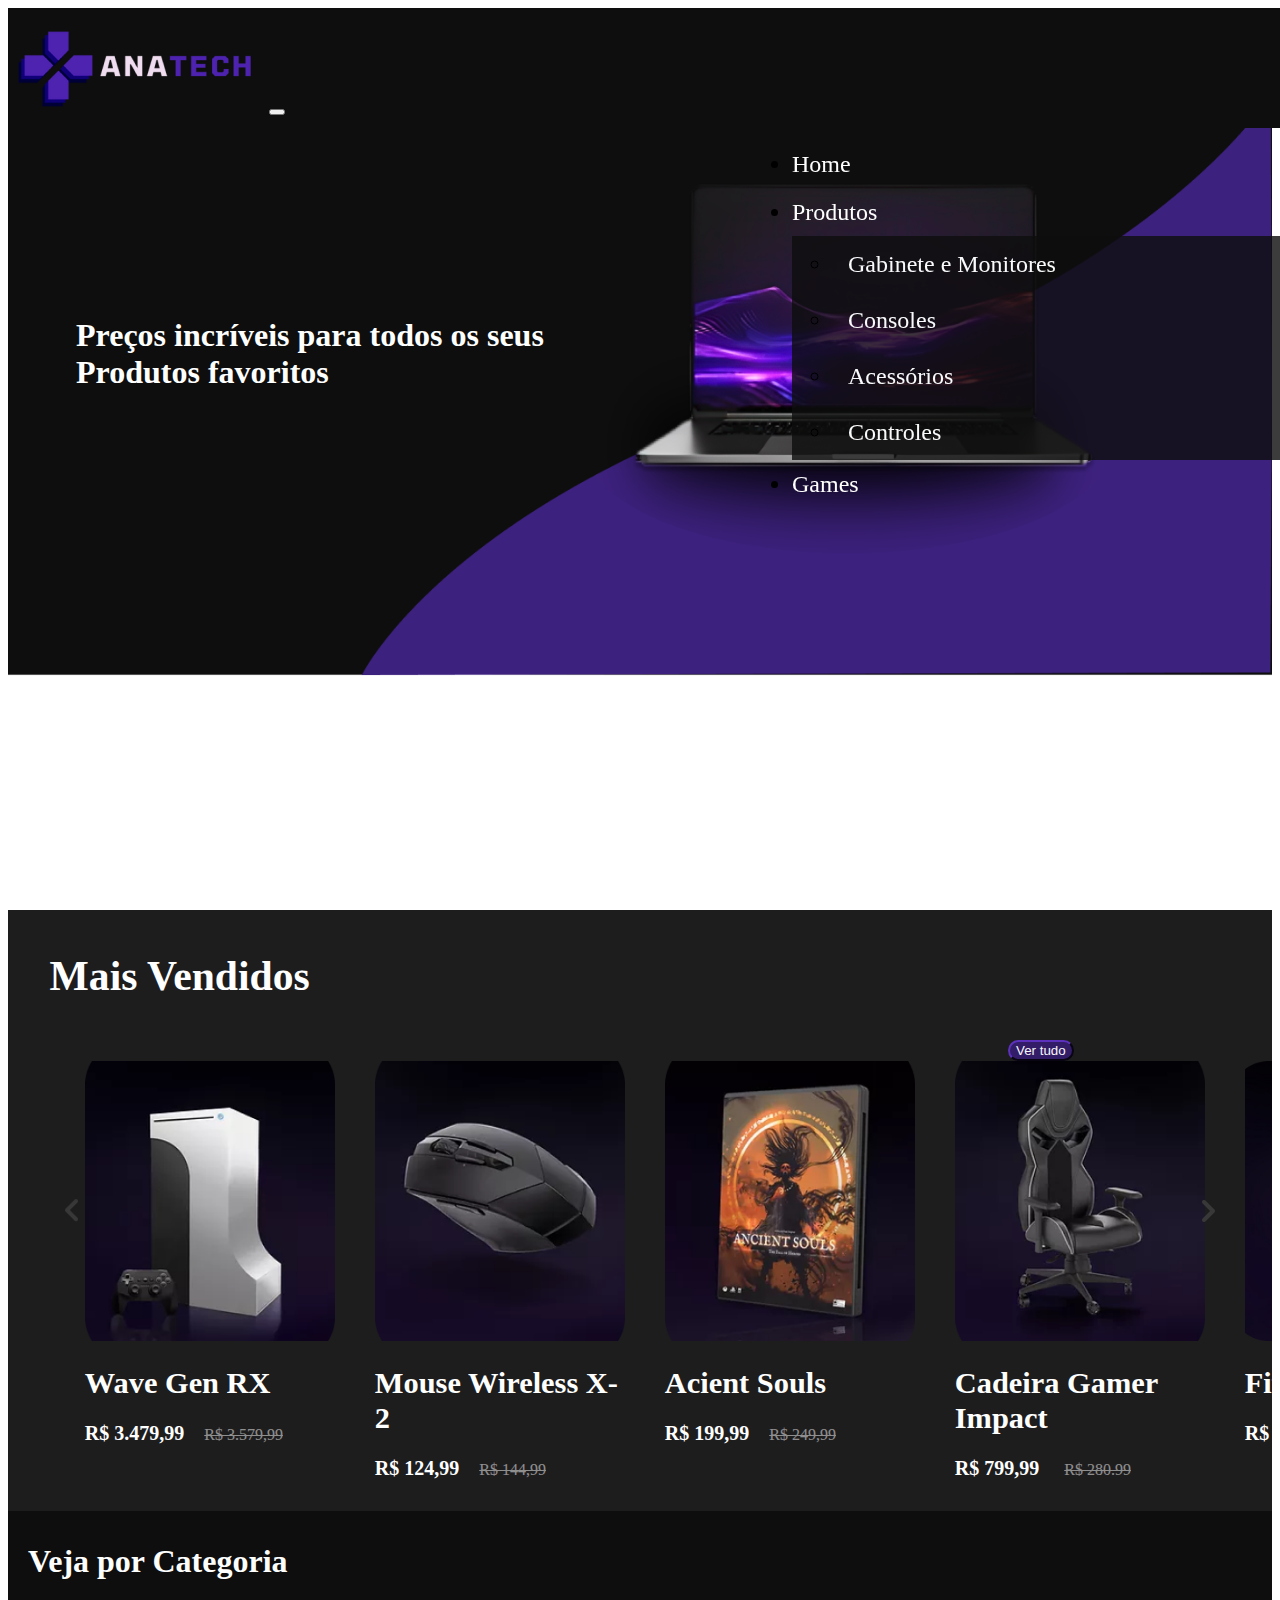
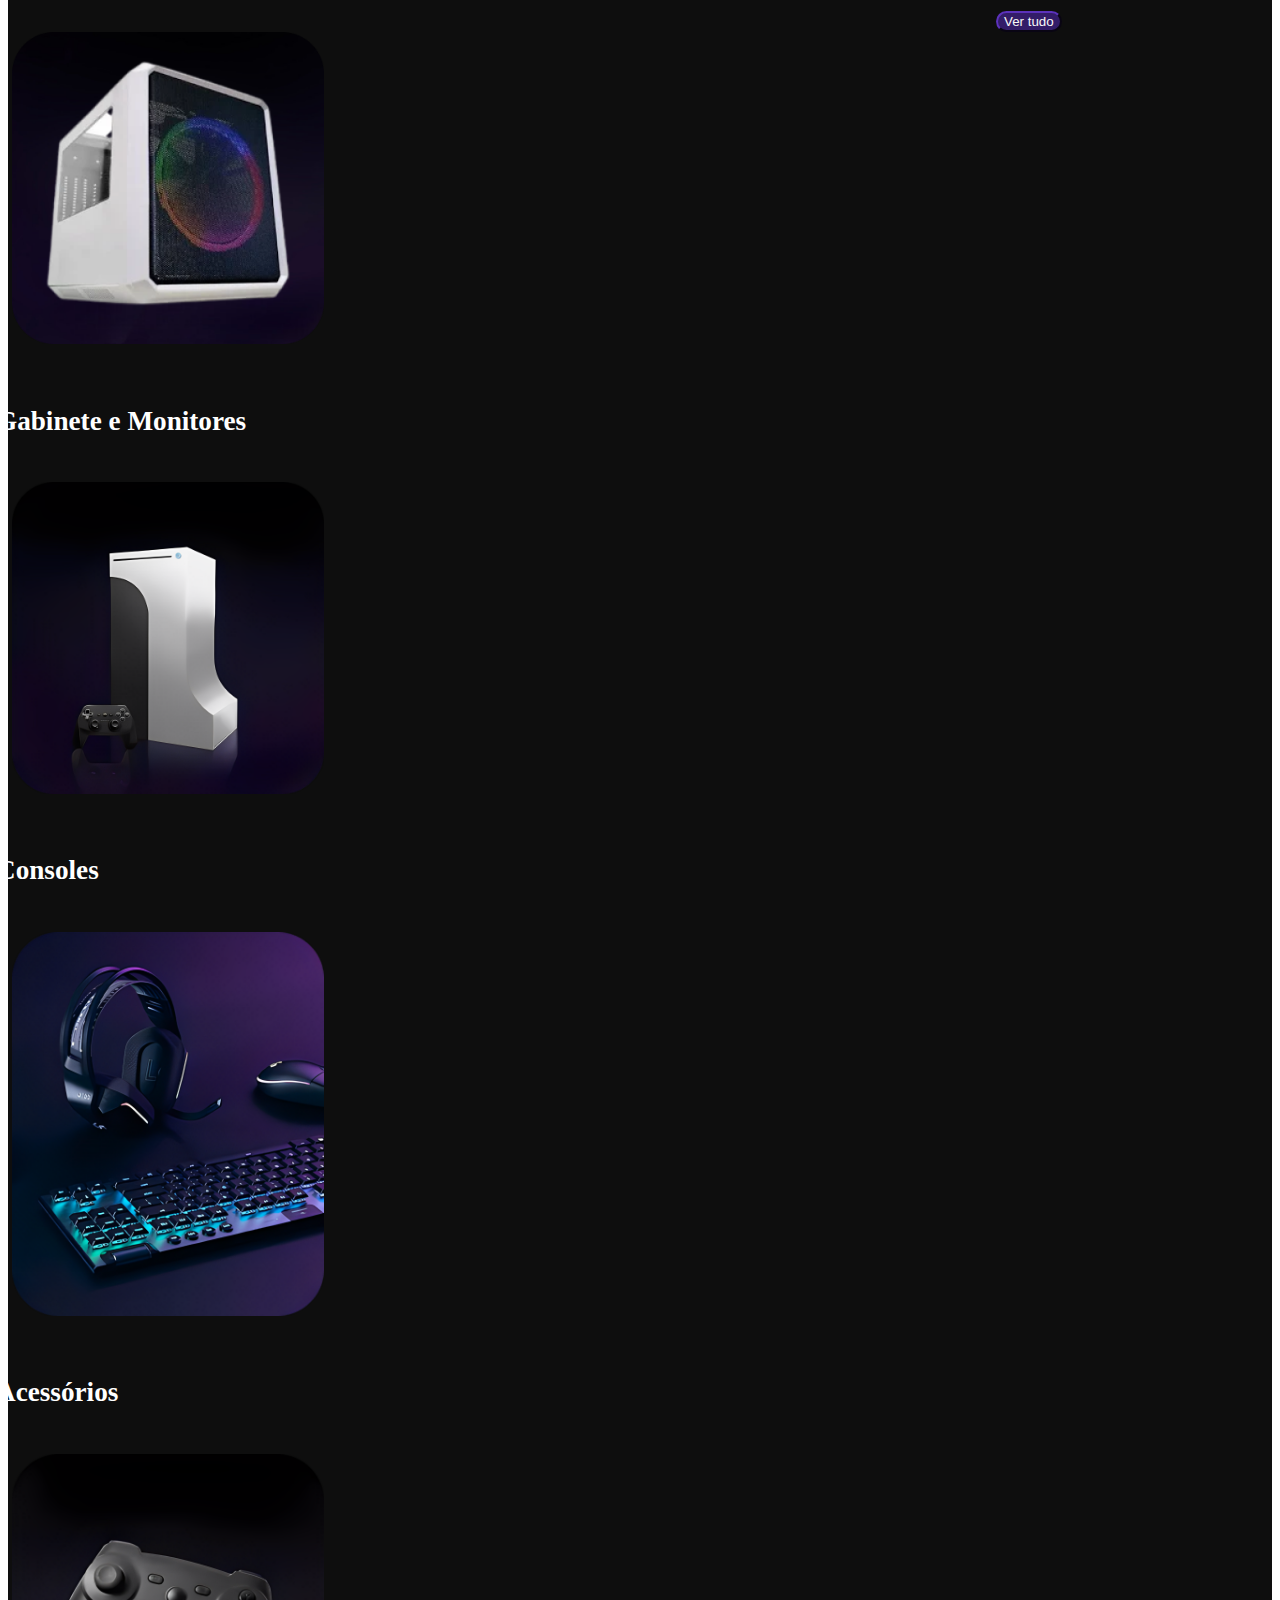
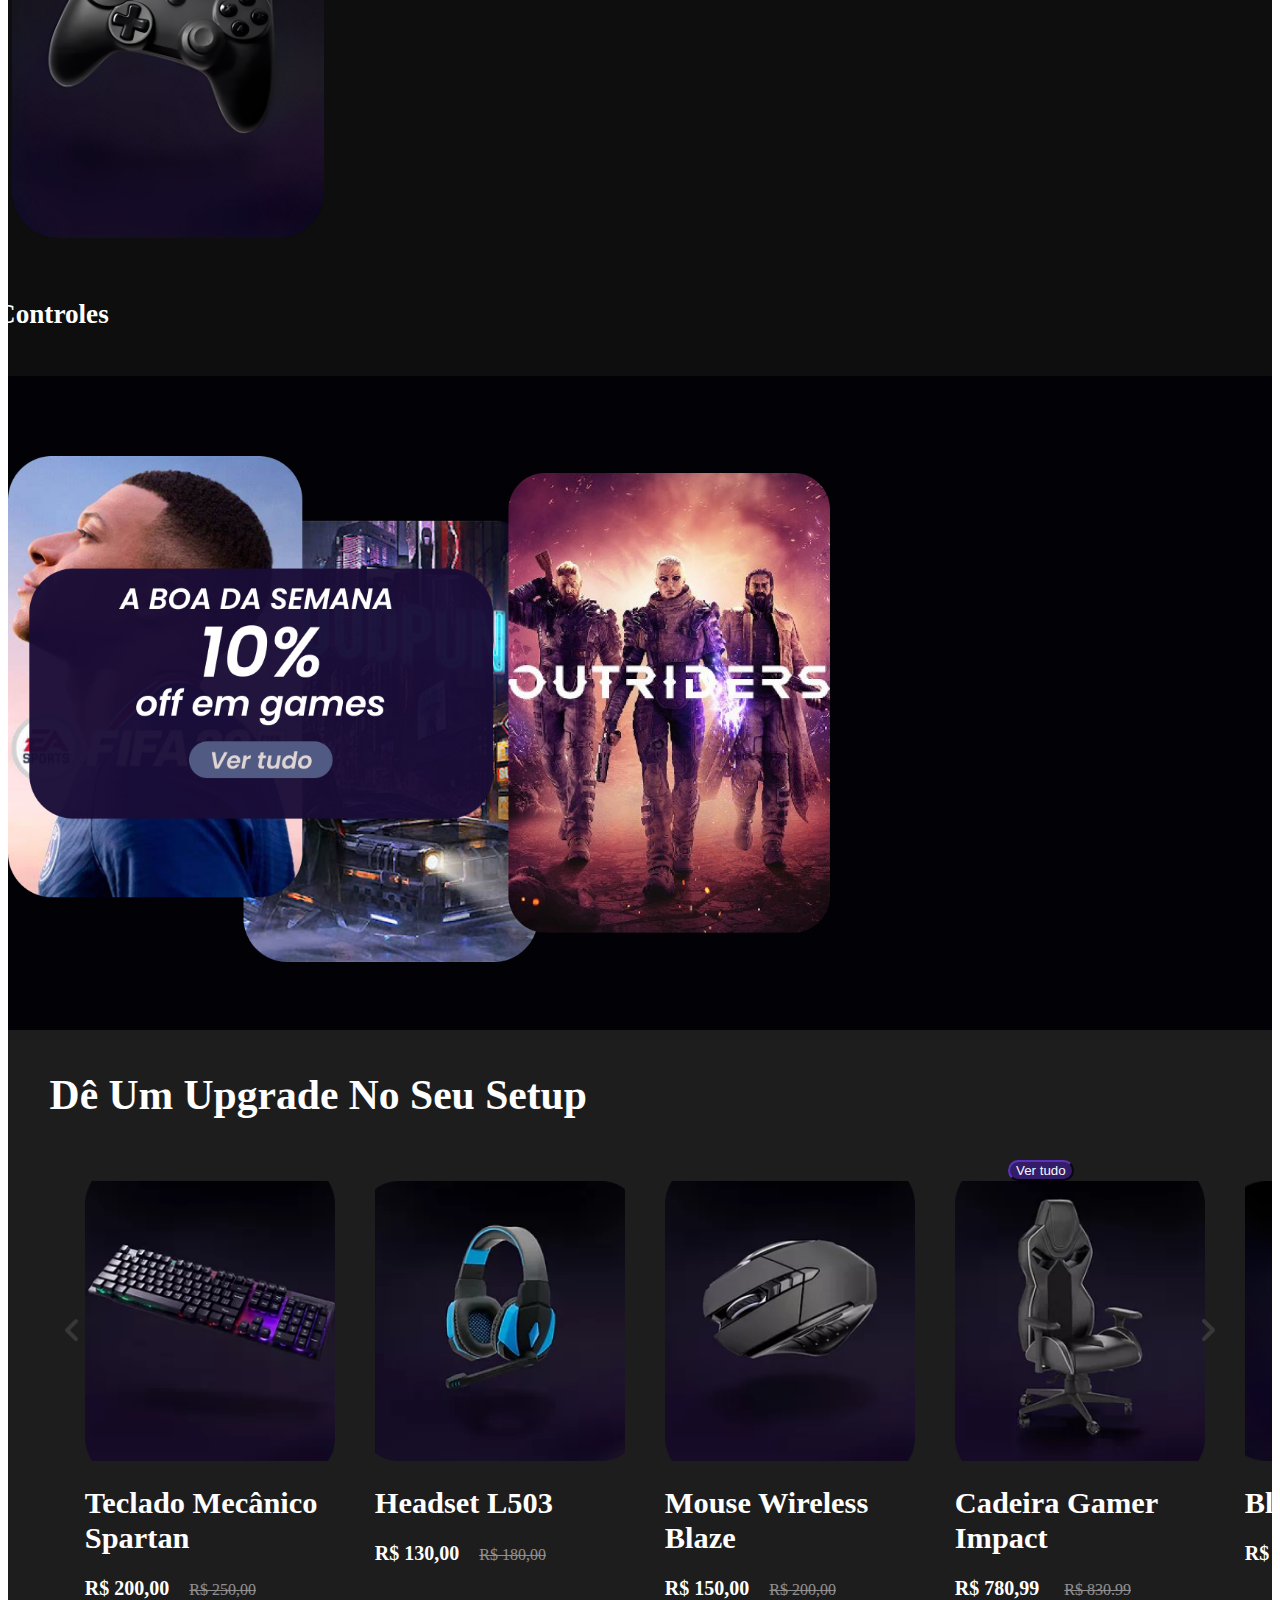
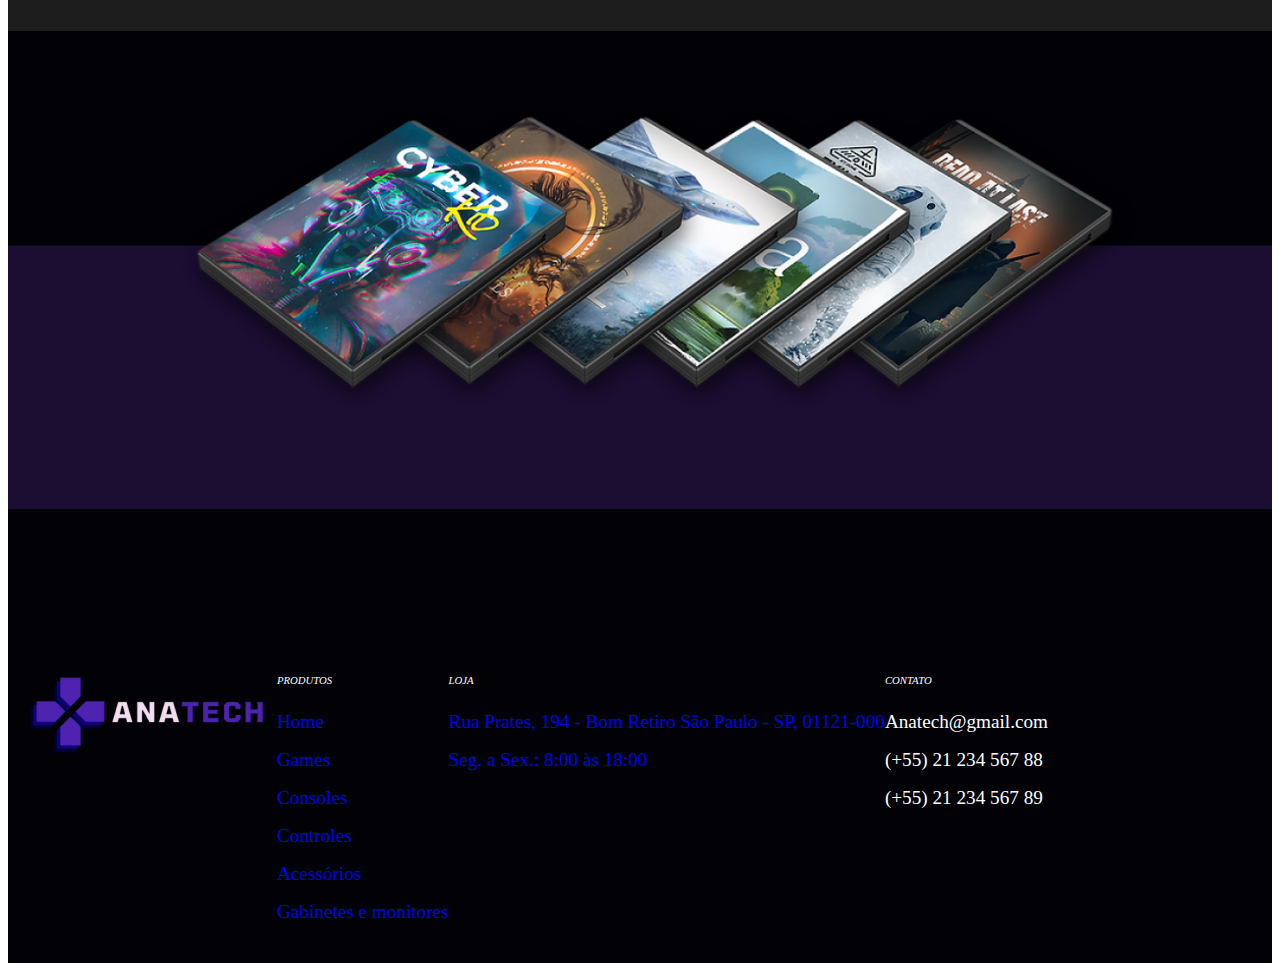
==== equipamentos/index.html @ 33ca0dea "..." ====
<!doctype html>
<html lang="pt-br">
  <head>
        <!-- Required meta tags -->
    <meta charset="utf-8">
    <meta name="viewport" content="width=device-width, initial-scale=1">

    <!-- Bootstrap CSS -->
    <link href="https://cdn.jsdelivr.net/npm/bootstrap@5.0.2/dist/css/bootstrap.min.css" rel="stylesheet" integrity="sha384-EVSTQN3/azprG1Anm3QDgpJLIm9Nao0Yz1ztcQTwFspd3yD65VohhpuuCOmLASjC" crossorigin="anonymous">
    <link rel="stylesheet" href="css/style.css">

    <title>ANATECH</title>
  </head>
   <body>
        <!-- NAVBAR -->
        
        <section id="homee">
            <nav class="navbar navbar-expand-lg  ">
                <div class="container-fluid">
                    <a class="navbar-brand" href="#" id="logo"><img src="img/logo.png" alt=""></a> <!--LOGO-->
                    <button class="navbar-toggler" type="button" data-bs-toggle="collapse" data-bs-target="#navbarScroll" aria-controls="navbarScroll" aria-expanded="false" aria-label="Toggle navigation">
                        <span class="navbar-toggler-icon"></span>
                    </button>
                    <div class="collapse navbar-collapse" id="navbarScroll">
                        <ul class="navbar-nav me-auto my-2 my-lg-0 navbar-nav-scroll" style="--bs-scroll-height: 100px;">
                            <li class="nav-item  ">
                            <a class="nav-link active" aria-current="page" href="index.html">Home</a>
                            </li>
                            <li class="nav-item dropdown">
                                <a class="nav-link dropdown-toggle active" href="#" id="navbarScrollingDropdown" role="button" data-bs-toggle="dropdown" aria-expanded="false">
                                Produtos
                                </a>
                                <ul class="dropdown-menu active" aria-labelledby="navbarScrollingDropdown">
                                <li><a class="dropdown-item" href="gabinemonitores.htm">Gabinete e Monitores</a></li>
                                
                                <li><a class="dropdown-item" href="console.html">Consoles</a></li>
                                <li><a class="dropdown-item" href="#">Acessórios</a></li>
                                <li><a class="dropdown-item" href="controle.html">Controles</a></li>
                                </ul>
                            </li>
                            <li class="nav-item">
                                <a class="nav-link active" href="games.html">Games</a>
                            </li>
                           
                        </ul>
                        
                    </div>
                </div>
            </nav>
            
            <section class="homee">
              <div class="row align-items-start">
                <div class="col-md-6 "><h1>
                Preços incríveis para todos os seus Produtos favoritos</h1></div>
              </div>
           </section>
        </section>

        <!-- Mais vendidos -->
  
        <section class="product"> 
          <h2 class="product-category text-start">Mais vendidos</h2>
          <button type="button" class=" text-center btn btn-light ">Ver tudo</button>
          <button class="pre-btn"><img src="img/arrow.png" alt=""></button>
          <button class="nxt-btn"><img src="img/arrow.png" alt=""></button>
          <div class="product-container">
              <div class="product-card">
                  <div class="product-image">
                      <img src="img/1.png" class="product-thumb" alt="">
                  </div>
                  <div class="product-info">
                    <h1 class="product-brand">Wave Gen RX</h1>
                    <span class="price1">R$ 3.479,99</span><span class="actual-price1">R$ 3.579,99</span>
                </div>
              </div>
              <div class="product-card">
                  <div class="product-image">
                      <img src="img/2.png" class="product-thumb" alt="Consoles">
                  </div>
                  <div class="product-info">
                      <h1 class="product-brand">Mouse Wireless X-2</h1>
                      <span class="price1">R$ 124,99</span><span class="actual-price1">R$ 144,99</span>
                  </div>
              </div>
              <div class="product-card">
                  <div class="product-image">
                      <img src="img/3.png" class="product-thumb" alt="">
                  </div>
                  <div class="product-info">
                      <h1 class="product-brand">Acient Souls</h1>
                      <span class="price1">R$ 199,99</span><span class="actual-price1">R$ 249,99</span>
                  </div>
              </div>
              <div class="product-card">
                  <div class="product-image">
                      <img src="img/4.png" class="product-thumb" alt="">
                  </div>
                  <div class="product-info">
                      <h1 class="product-brand">Cadeira Gamer Impact</h1>
                      <span class="price1">R$ 799,99 </span><span class="actual-price1">R$ 280.99</span>
                  </div>
              </div>
              <div class="product-card">
                  <div class="product-image">
                      <img src="img/5.png" class="product-thumb" alt="">
                  </div>
                  <div class="product-info">
                      <h1 class="product-brand">Fifa 2022</h1>
                      <span class="price1">R$ 99,90</span><span class="actual-price1">R$ 149,99</span>
                  </div>
              </div>
              
              <div class="product-card">
                <div class="product-image">
                    <img src="img/gab1.png" class="product-thumb" alt="">
                </div>
                <div class="product-info">
                    <h1 class="product-brand">Playstation 4 - Ps4 </h1>
                    <span class="price1">R$ 2.340,00</span><span class="actual-price1">R$ 2.440</span>
                </div>
            </div>

            <div class="product-card">
              <div class="product-image">
                  <img src="img/7.png" class="product-thumb" alt="">
              </div>
              <div class="product-info">
                  <h1 class="product-brand">Teclado Mecânico CO-21</h1>
                  <span class="price1">R$ 280,00</span><span class="actual-price1">R$ 330,00</span>
              </div>
          </div>
              
          </div>
      </section>
      
     <!--Categoria -->
       <section class="categoria">
            <div class="row">
                <div class="col-md-12 col-sm-12 text-center">
                   <h1 class="text-start tit">Veja por Categoria</h1>
                   <button type="button" class=" text-center btn btn-light " >Ver tudo</button>
                </div>

                <div class="card-group">
                    <div class="card col-md-12 col-sm-12">
                      <img src="img/gab2.png" class="card-img-top" alt="...">
                      <div class="card-body">
                        <h5 class="card-title  text-center">Gabinete e Monitores</h5>
                      </div>
                    </div>
                    <div class="card col-md-12 col-sm-12">
                      <img src="img/cons4.png" class="card-img-top" alt="...">
                      <div class="card-body">
                        <h5 class="card-title  text-center ">Consoles</h5>
                      </div>
                    </div>
                    <div class="card col-md-12 col-sm-12">
                      <img src="img/acess1.png" class="card-img-top" alt="...">
                      <div class="card-body">
                        <h5 class="card-title  text-center">Acessórios</h5>
                      </div>
                    </div>
                    <div class="card col-md-12 col-sm-12">
                        <img src="img/conso1.png" class="card-img-top" alt="...">
                        <div class="card-body">
                          <h5 class="card-title text-center">Controles</h5>
                        </div>
                      </div>
                </div>

            </div>
        </section>

        <!-- Semana game -->
        <section class="semana-jogos">
            <div class="text-center">
                <img src="img/jogos.png" class="img-fluid text-center" alt="...">
            </div>
        </section>

        <!-- Upgrade -->
        <section class="product"> 
            <h2 class="product-category text-start">Dê Um Upgrade No Seu Setup</h2>
            <button type="button" class=" text-center btn btn-light ">Ver tudo</button>
            <button class="pre-btn"><img src="img/arrow.png" alt=""></button>
            <button class="nxt-btn"><img src="img/arrow.png" alt=""></button>
            <div class="product-container">
                <div class="product-card">
                    <div class="product-image">
                        <img src="img/tecla1.png" class="product-thumb" alt="">
                    </div>
                    <div class="product-info">
                      <h1 class="product-brand">Teclado Mecânico Spartan</h1>
                      <span class="price1">R$ 200,00</span><span class="actual-price1">R$ 250,00</span>
                  </div>
                </div>
                <div class="product-card">
                    <div class="product-image">
                        <img src="img/fone1.png" class="product-thumb" alt="Consoles">
                    </div>
                    <div class="product-info">
                        <h1 class="product-brand">Headset L503</h1>
                        <span class="price1">R$ 130,00</span><span class="actual-price1">R$ 180,00</span>
                    </div>
                </div>
                <div class="product-card">
                    <div class="product-image">
                        <img src="img/mouse1.png" class="product-thumb" alt="">
                    </div>
                    <div class="product-info">
                        <h1 class="product-brand">Mouse Wireless Blaze</h1>
                        <span class="price1">R$ 150,00</span><span class="actual-price1">R$ 200,00</span>
                    </div>
                </div>
                <div class="product-card">
                    <div class="product-image">
                        <img src="img/cade1.png" class="product-thumb" alt="">
                    </div>
                    <div class="product-info">
                        <h1 class="product-brand">Cadeira Gamer Impact</h1>
                        <span class="price1">R$ 780,99 </span><span class="actual-price1">R$ 830.99</span>
                    </div>
                </div>
            
                <div class="product-card">
                  <div class="product-image">
                      <img src="img/gab1.png" class="product-thumb" alt="">
                  </div>
                  <div class="product-info">
                      <h1 class="product-brand">Bluecase BG-033</h1>
                      <span class="price1">R$ 3.340,00</span><span class="actual-price1">R$ 3.390</span>
                  </div>
              </div>
  
              <div class="product-card">
                <div class="product-image">
                    <img src="img/caixa2.png" class="product-thumb" alt="">
                </div>
                <div class="product-info">
                    <h1 class="product-brand"> Soundbar Adamantiun</h1>
                    <span class="price1">R$ 191,24</span><span class="actual-price1">R$ 241,24</span>
                </div>
            </div>
                
            </div>
        </section>

        <section class="gam">
            <div class="text-center">
                <img src="img/gam.png" class="img-fluid-gam text-center" alt="...">
            </div>
        </section>

        <!-- FOOTER -->
       
     <footer class="text-center text-lg-start bg-light text-muted">
        <section class="d-flex justify-content-center justify-content-lg-between footer1 border-bottom">
            <div class="container text-center text-md-start mt-5">
             
                <div class="row mt-3">
                  <div class="col-md-3 col-lg-4 col-xl-3 mx-auto mb-4">
                     <h6 class="text-uppercase fw-bold mb-4">
                        <img src="img/logo.png" alt="" srcset="">
                        </h6>
                  </div>
                    <div class="col-md-2 col-lg-2 col-xl-2 mx-auto mb-4">
                        <!-- Links -->
                        <h6 class="text-uppercase fw-bold mb-4"> Produtos</h6>
                        <p><a href="index.html" class="text-reset">Home</a></p>
                        <p><a href="games.html" class="text-reset">Games</a></p>
                        <p><a href="console.html" class="text-reset">Consoles</a></p>
                        <p><a href="controle.html" class="text-reset">Controles</a></p>
                        <p><a href="acessorios.html" class="text-reset">Acessórios</a></p>
                        <p><a href="gabinemonitores.htm" class="text-reset">Gabinetes e monitores</a></p>
                    </div>
                
                    <div class="col-md-3 col-lg-2 col-xl-2 mx-auto mb-4">
                        <!-- Links -->
                        <h6 class="text-uppercase fw-bold mb-4">Loja</h6>
                        <p><a href="#!" class="text-reset">Rua Prates, 194 - Bom Retiro São Paulo - SP, 01121-000</a></p>
                        <p> <a href="#!" class="text-reset">Seg. a Sex.: 8:00 às 18:00</a></p>
                    </div>
                    
                    <div class="col-md-4 col-lg-3 col-xl-3 mx-auto mb-md-0 mb-4">
                        <!-- Links -->
                        <h6 class="text-uppercase fw-bold mb-4">Contato</h6>
                        <p><i class="fas fa-home me-3"></i>Anatech@gmail.com</p>
                        <p><i class="fas fa-phone me-3"></i> (+55) 21 234 567 88</p>
                        <p><i class="fas fa-print me-3"></i> (+55) 21 234 567 89</p>
                    </div>
                </div>
            </div>
        </section>
      </footer>
 
      
        <!-- Optional JavaScript; choose one of the two! -->
        <script src="script.js"></script>
        <!-- Option 1: Bootstrap Bundle with Popper -->
        <script src="https://cdn.jsdelivr.net/npm/bootstrap@5.0.2/dist/js/bootstrap.bundle.min.js" integrity="sha384-MrcW6ZMFYlzcLA8Nl+NtUVF0sA7MsXsP1UyJoMp4YLEuNSfAP+JcXn/tWtIaxVXM" crossorigin="anonymous"></script>
   </body>
</html>
---- equipamentos/css/style.css ----
/* NAVBAR*/
.navbar {
  position: fixed;
  width: 100%;
  padding: 20px 0;
  z-index: 999;
  transition: all 0.3s ease;
  height: 6em;
}
.navbar-expand-lg .navbar-collapse{
  margin-left: 29em;
  padding-left: 2em;
  font-family: Inika;
  font-style: normal;
  font-size: 1.5em;
  line-height: 2em;
 
}
.navbar-light .navbar-nav .nav-link.active{
  margin-left: 0.9em;
  color: rgb(255, 255, 255);

}
.navbar-expand-lg .navbar-nav .dropdown-menu {
  background-color: #0e0e0ece;
}
.dropdown-item {
  display: block;
  width: 100%;
  padding: 0.25rem 1rem;
  clear: both;
  font-weight: 400;
  color: #f9fafb;
  text-align: inherit; 
  text-decoration: none; 
  white-space: nowrap;
  background-color: transparent;
  border: 0;
}

/* HOME*/
#homee{/* imagem de fundo*/
  background-image: url('../img/Fundo2.png');
  background-size: cover;
  background-repeat: no-repeat;
  height: 102VH;
}
.col-md-6{/* Titulo do home*/
  color: rgb(255, 255, 255);
  font-family: 'inika';
  left: 8em;
  margin-top: 13em;
  padding:5em;
  width:35em ;

}
.align-items-start {/* Foi oq resolveu o problema da rolagem em baixo*/
 align-items: flex-start!important;
  margin-right: 9em;
}

/* mais vendidos */
.product {
  position: relative;
  overflow: hidden;
  background: #1E1D1E;
  margin-top: -1em;

}
.btn-light {
  color: #f7f7f7;
  background-color: #331C68;
  border-color: #331C68;
  border-radius:2em;
  margin-left: 75em;
  margin-top: -9em;
}
.product-category {
 margin-left: 3em;
  font-size: 2.6em;
  margin-bottom: 1.5em;
  text-transform: capitalize;
  font-family: 'Poppins';
  color: #FFFFFF;
  top:2em;
  
}
.product-container {
  padding: 0 6vw;
  display: flex;
  overflow-x: auto;
  scroll-behavior: smooth;
}
.product-container::-webkit-scrollbar {
  display: none;
}
.product-card {
  flex: 0 0 auto;
  width: 250px;
  height: 450px;
  margin-right: 40px;
}
.product-image {
  position: relative;
  width: 100%;
  height: 350px;
  overflow: hidden;
}
.product-thumb {
  width: 100%;
  height: 80%;
  object-fit: cover;
}
.product-brand{
  font-family:'Poppins';
  font-size: 1.9em;
  margin-top: -1.8em;
  color: #FFFFFF;
}
.product-info {
  width: 100%;
  height: 100px;
  padding-top: 10px;
}
.price1  {
  font-weight: 900;
  font-size: 20px;
  color: #FFFFFF;
}
.actual-price1 {
  margin-left: 20px;
  opacity: 0.5;
  text-decoration: line-through;
  color: #FFFFFF;
}
.pre-btn,
.nxt-btn {
  border: none;
  width: 10vw;
  height: 100%;
  position: absolute;
  top: 0;
  display: flex;
  justify-content: center;
  align-items: center;
  background: linear-gradient(90deg, rgb(14 14 14 / 0%) 0%, #0e0e0e00 100%);  cursor: pointer;
  z-index: 8;
}
.pre-btn {
  left: 0;
  transform: rotate(180deg);
}
.nxt-btn {
  right: 0;
}
.pre-btn img,
.nxt-btn img {
  opacity: 0.2;

}

/* Categoria */
.row {
  --bs-gutter-x: 1.5rem;
  --bs-gutter-y: 0;
  display: flex;
  flex-wrap: wrap;
  margin-top: calc(var(--bs-gutter-y) * -1);
  margin-right: calc(var(--bs-gutter-x) * 0.8);/* Foi oq resolveu o problema da rolagem em baixo os cards*/
  margin-left: calc(var(--bs-gutter-x) * -0.5);
}
.categoria{
  background: #0E0E0E;
  color: rgb(255, 255, 255);
}
.text-start {
  text-align: left!important;
  margin: 1em;
}
.tit{
  color: #fefefe;
  font-family: 'poppins';
  z-index: 5;
}
.card {
  position: relative;
  display: flex;
  flex-direction: column;
  min-width: 0;
  word-wrap: break-word;
  background-color: #00000000;
  background-clip: border-box;
} 
.card-img-top {
  width: 10%;
  height: 75%;
  margin-bottom: 1em;
  min-width: 19.5em;
  margin-left: 1em;
  margin-right:1em ;
  transition: transform .70s;
}

.card-title{
  font-family:'poppins';
  font-size:1.7em ;
  
}

/* Semana jogos */

.semana-jogos{
 background-color: #020206;
}
.img-fluid {
  max-width: 65%;
  height: auto;
  margin-top: 5em;
  margin-bottom: 5em;
}
.gam{
  background-color: #020206;

}

.img-fluid-gam {
  max-width: 100%;
  height: auto;
  margin-top: 5em;
  margin-bottom: 5em;

}

/* FOOTER pag home */
.footer1{
  padding: 1.5rem!important;
  background-color: #020206;
}
.text-uppercase {
  /* line-height: normal; */
  text-transform: uppercase!important;
  font-family: 'Poppins';
  font-style: italic;
  color: white;
  font-weight: 100;
}
a{
  text-decoration: none;
}
p{
  margin-top: 0;
  margin-bottom: 1rem;
  color: white;
  font-family: 'Poppins';
  font-size: 1.2em;
}


/* PAGINA GAMES */
.navbar-expand-lg{
  background-color: #0e0e0e;
  height: 5em;
}
.navbar-expand-lg .navbar-nav .nav-link {
  color:#fefefe;
}

.navbar-expand-lg .navbar-collapse .game {
  margin-left: 26em;
  padding-left: 2em;
  font-family: Inika;
  font-style: normal;
  font-size: 1.5em;
  line-height: 2em;
}

.titgames h2{
  color: rgb(255, 255, 255);
 font-style: italic;
 font-size: 2.9em;
 margin-top: 0;
 padding-left: 3em;
 padding-top: 3.3em;
 margin: 0;
}

.games{
 background-color: #181718;
 padding-bottom: 6em;
}
.product-games {
  width: 100%;
  height: 100px;
  padding-top: 10px;
}
.titulo-games{
  font-family:'Poppins';
  font-size: 1.5em;
  font-weight: 300;
  color: #FFFFFF;
  text-align: center;

}
.price2  {
  font-weight: 900;
  font-size: 20px;
  color: #FFFFFF;
  margin-left:6em ;
  margin-top: -2em;
  margin-bottom: 2em;
}

.container{
  margin-top: 2em;
}
  
.card-img {
  width: 45%;
  height: 65%;
  margin-bottom: 1em;
  min-width: 19.5em;
  margin-left: 1em;
  margin-right: 1em;
  margin-top: 2em;
  transition: transform .75s;
}
.card-img:hover{
  transform: scale(1.15);
}
.footer2{
 background-color: #331C68;
}


.pre-btn img{
  opacity: 16;
}
.nxt-btn img{
  opacity: 16;
}


@media screen and (max-width: 1024px){
  
}
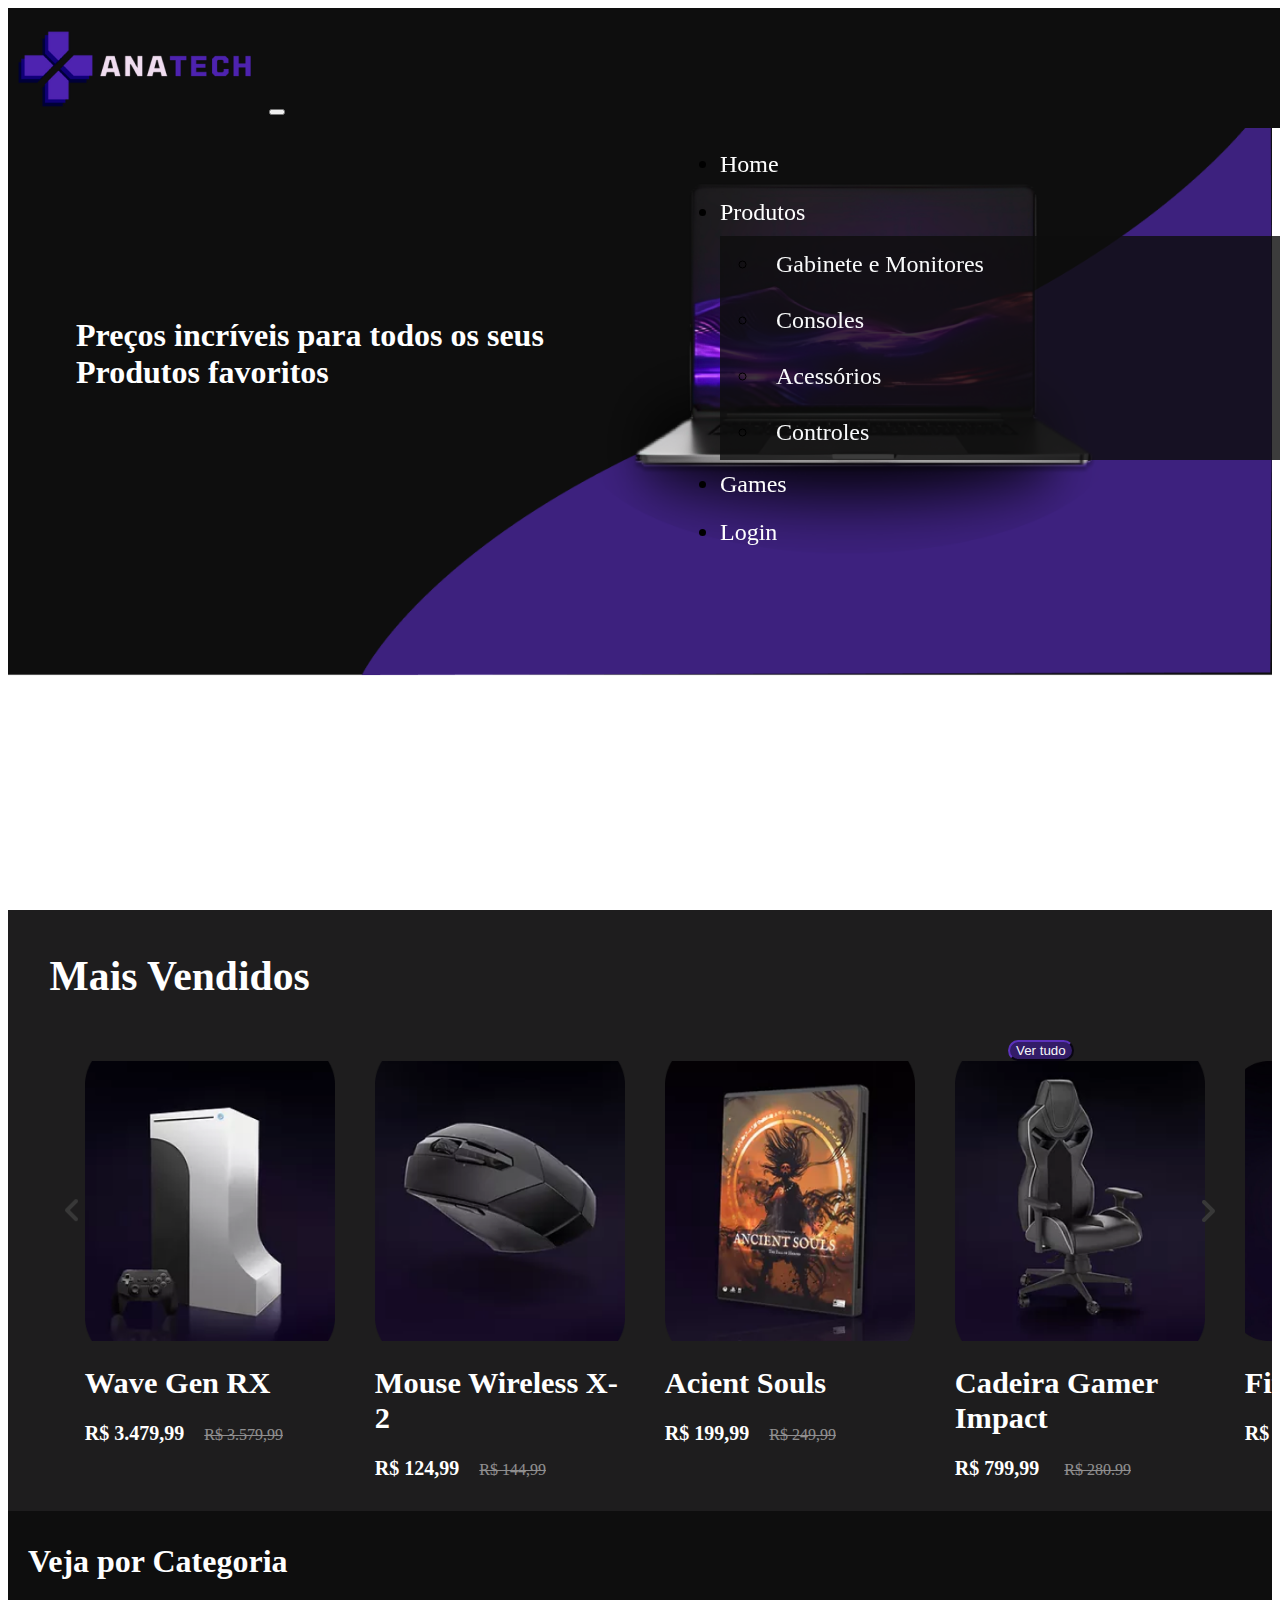
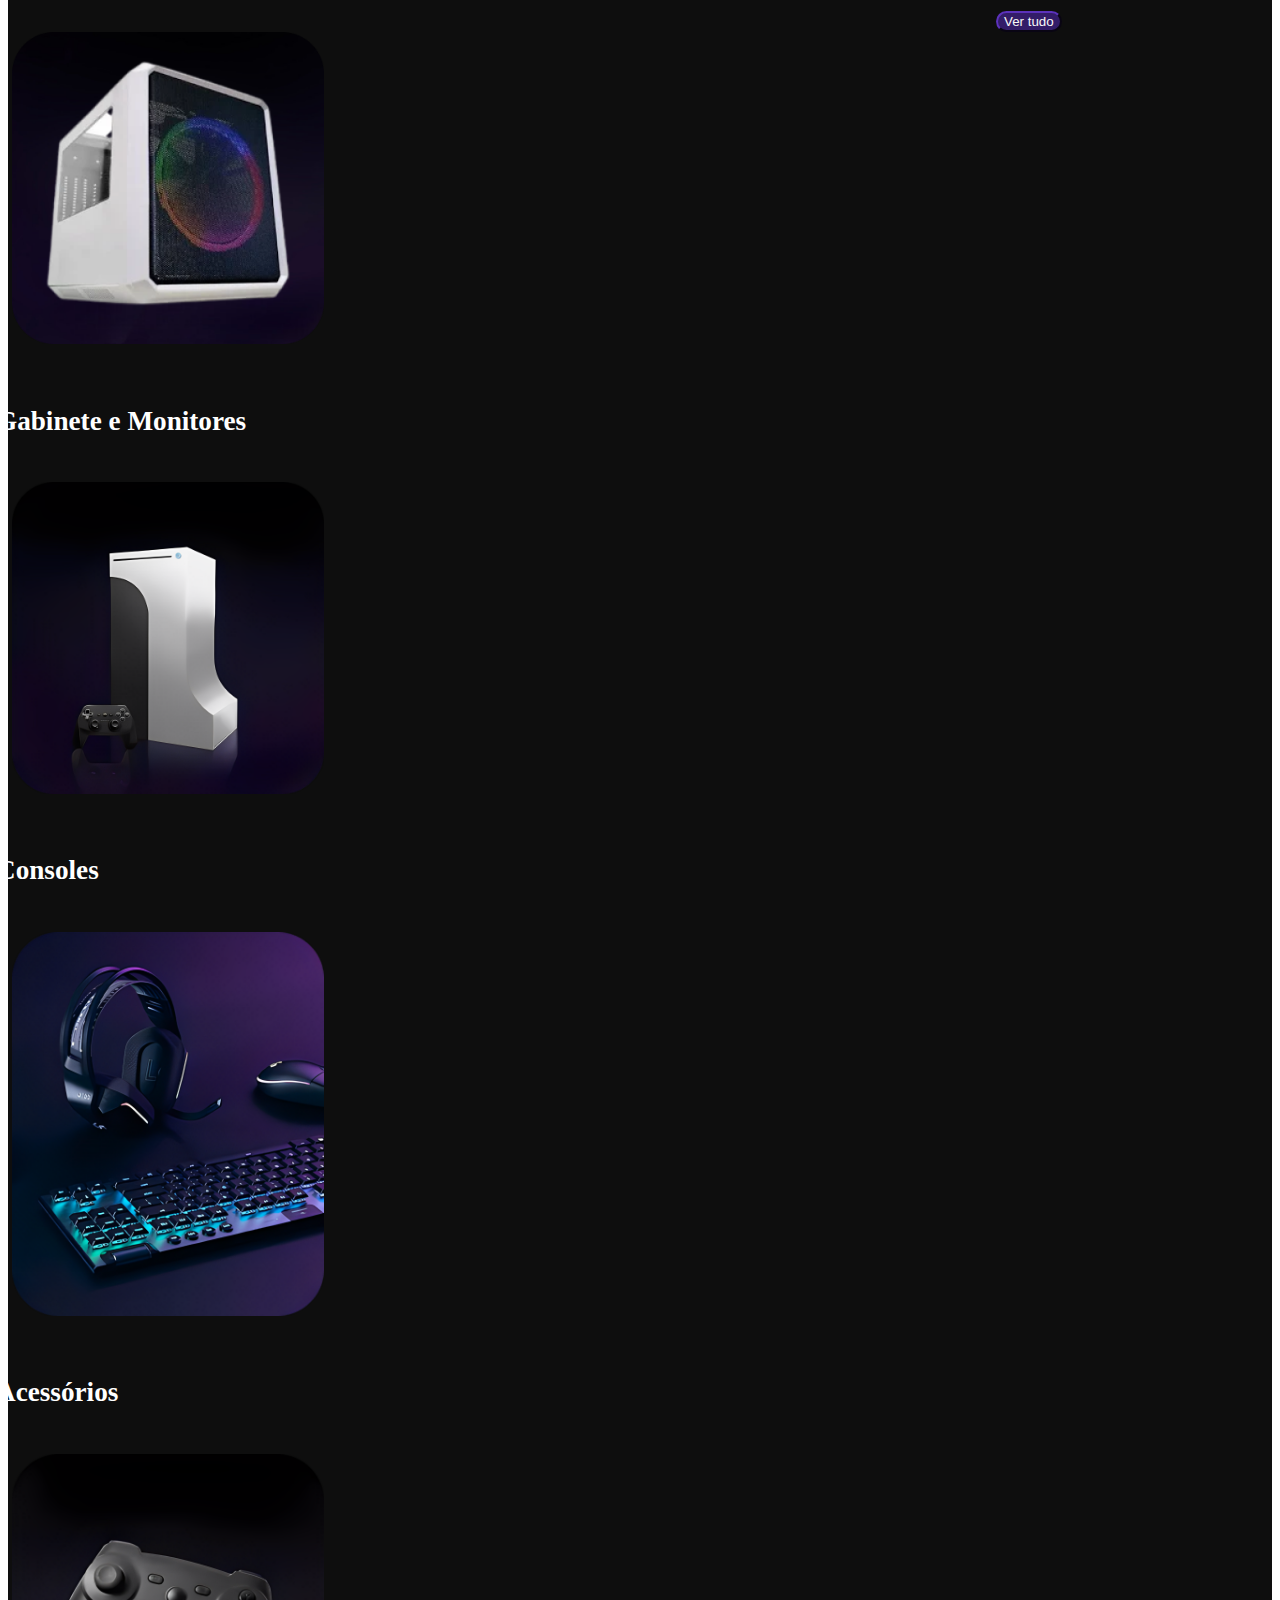
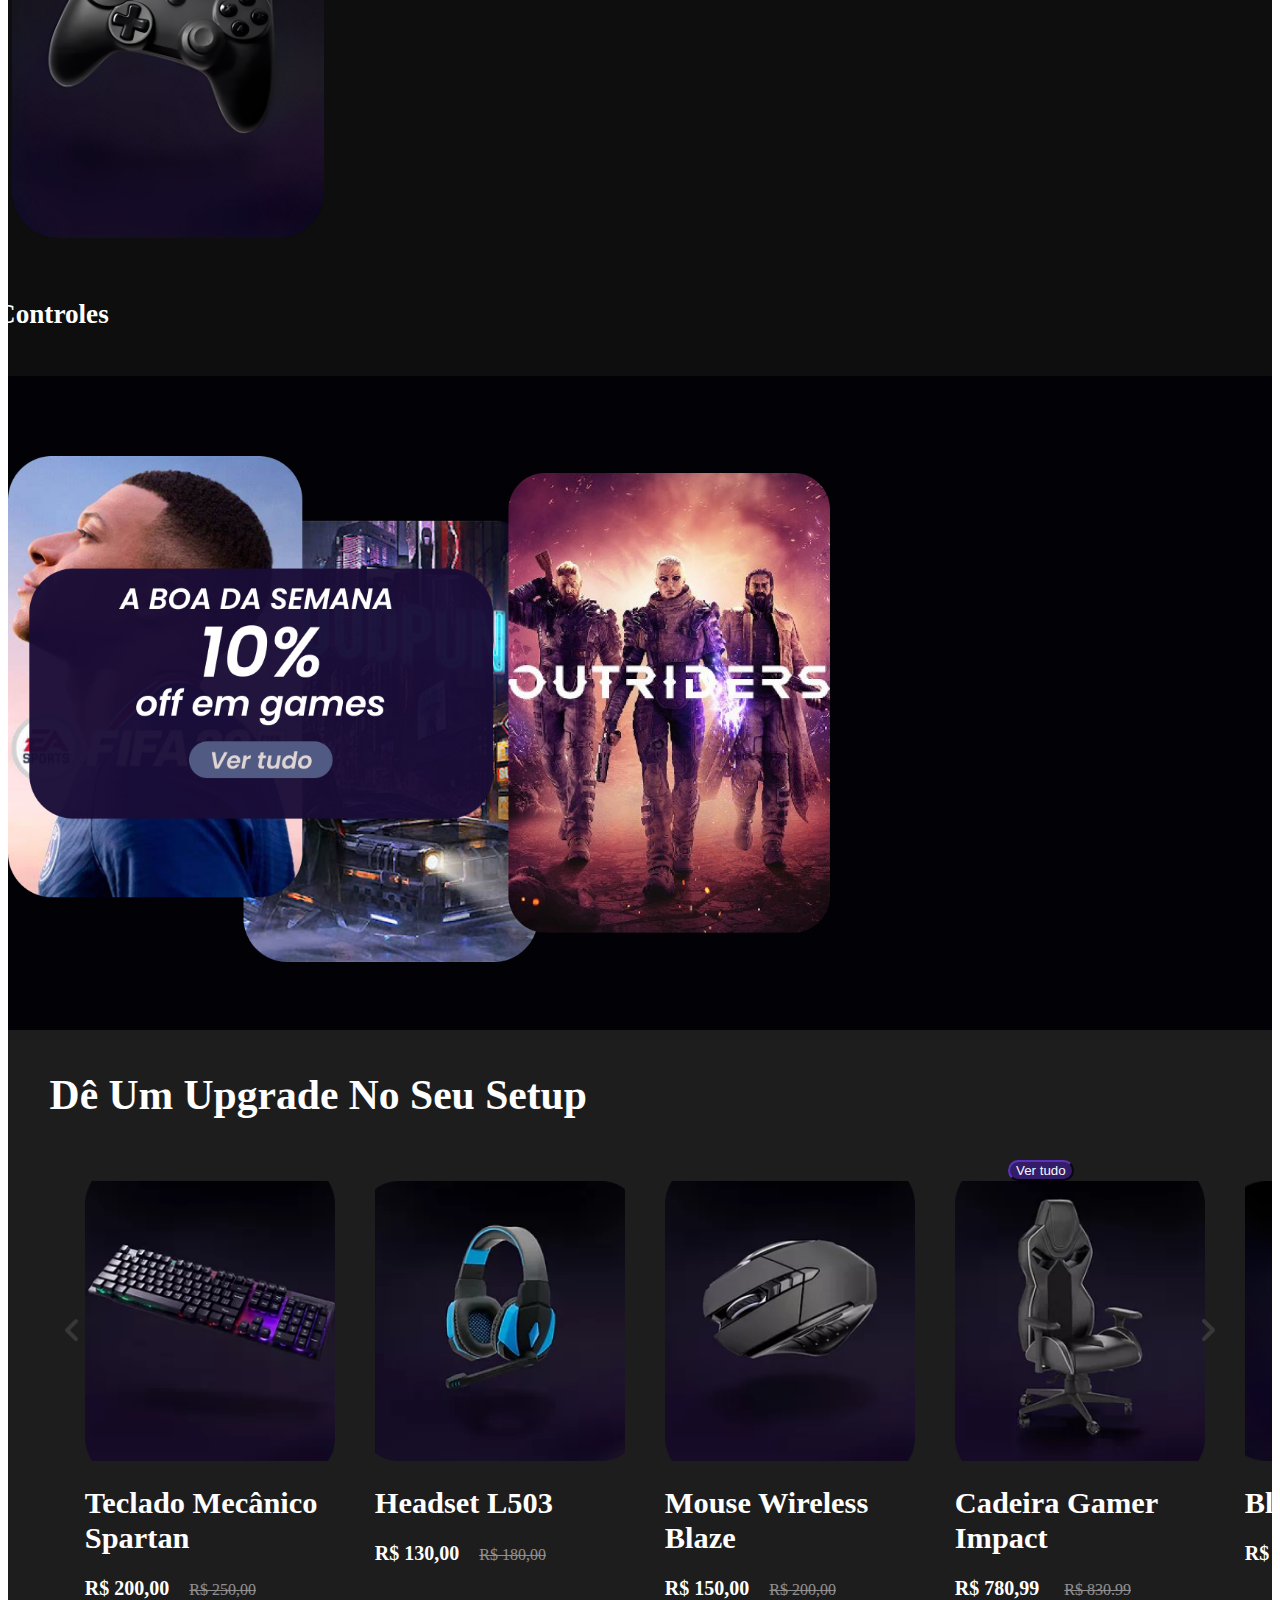
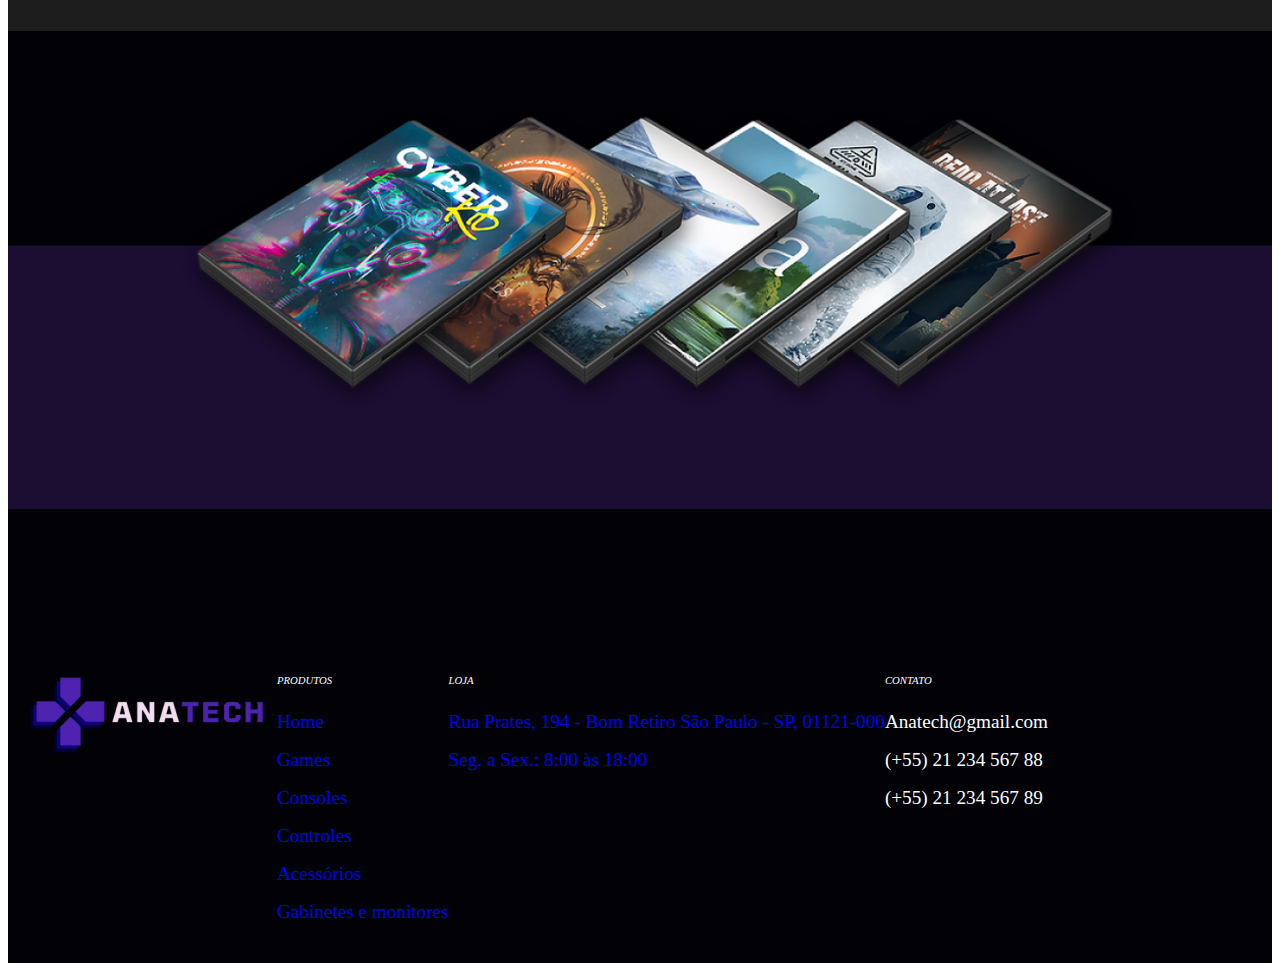
==== commit 89ad97ac: "Praticamente pronto" ====
--- a/equipamentos/index.html
+++ b/equipamentos/index.html
@@ -41,7 +41,9 @@
                             <li class="nav-item">
                                 <a class="nav-link active" href="games.html">Games</a>
                             </li>
-                           
+                            <li class="nav-item">
+                                <a class="nav-link active" href="">Login</a>
+                            </li>
                         </ul>
                         
                     </div>
@@ -50,8 +52,7 @@
             
             <section class="homee">
               <div class="row align-items-start">
-                <div class="col-md-6 "><h1>
-                Preços incríveis para todos os seus Produtos favoritos</h1></div>
+                <div class="col-md-6 "><h1 id="tithome">Preços incríveis para todos os seus Produtos favoritos</h1></div>
               </div>
            </section>
         </section>
@@ -60,7 +61,7 @@
   
         <section class="product"> 
           <h2 class="product-category text-start">Mais vendidos</h2>
-          <button type="button" class=" text-center btn btn-light ">Ver tudo</button>
+          <button type="button" class=" text-center btn btn-light "  id="butaoo">Ver tudo</button>
           <button class="pre-btn"><img src="img/arrow.png" alt=""></button>
           <button class="nxt-btn"><img src="img/arrow.png" alt=""></button>
           <div class="product-container">
@@ -137,8 +138,8 @@
        <section class="categoria">
             <div class="row">
                 <div class="col-md-12 col-sm-12 text-center">
-                   <h1 class="text-start tit">Veja por Categoria</h1>
-                   <button type="button" class=" text-center btn btn-light " >Ver tudo</button>
+                   <h1 class="text-start tit" >Veja por Categoria</h1>
+                   <button type="button" class=" text-center btn btn-light "  id="butaoo">Ver tudo</button>
                 </div>
 
                 <div class="card-group">
@@ -181,7 +182,7 @@
         <!-- Upgrade -->
         <section class="product"> 
             <h2 class="product-category text-start">Dê Um Upgrade No Seu Setup</h2>
-            <button type="button" class=" text-center btn btn-light ">Ver tudo</button>
+            <button type="button" class=" text-center btn btn-light " id="botao">Ver tudo</button>
             <button class="pre-btn"><img src="img/arrow.png" alt=""></button>
             <button class="nxt-btn"><img src="img/arrow.png" alt=""></button>
             <div class="product-container">
--- a/equipamentos/css/style.css
+++ b/equipamentos/css/style.css
@@ -8,7 +8,7 @@
   height: 6em;
 }
 .navbar-expand-lg .navbar-collapse{
-  margin-left: 29em;
+  margin-left: 26em;
   padding-left: 2em;
   font-family: Inika;
   font-style: normal;
@@ -23,6 +23,12 @@
 }
 .navbar-expand-lg .navbar-nav .dropdown-menu {
   background-color: #0e0e0ece;
+}
+.navbar-brand{
+  margin-top:1.5em ;
+}
+.navbar-brand2{
+  margin-top:0.5em ;
 }
 .dropdown-item {
   display: block;
@@ -299,13 +305,14 @@
   font-weight: 300;
   color: #FFFFFF;
   text-align: center;
+  margin-top: -1em;
 
 }
 .price2  {
   font-weight: 900;
   font-size: 20px;
   color: #FFFFFF;
-  margin-left:6em ;
+  margin-left:4em ;
   margin-top: -2em;
   margin-bottom: 2em;
 }
@@ -315,10 +322,8 @@
 }
   
 .card-img {
-  width: 45%;
-  height: 65%;
-  margin-bottom: 1em;
-  min-width: 19.5em;
+  margin-bottom: 2em;
+  min-width:13em;
   margin-left: 1em;
   margin-right: 1em;
   margin-top: 2em;
@@ -339,14 +344,45 @@
   opacity: 16;
 }
 
-
-@media screen and (max-width: 1024px){
+.card-img #g1{
+  width: 40%;
+}
+
+@media screen and (max-width: 500px){
+    #tithome{
+      margin-top: -5em;
+      margin-right: 3em;
+    }
+  .navbar-brand{
+    margin-top:-1.2em ;
+  }
+ 
+  .product{
+    margin-top: -17em;
+  }
+  .btn-light{
+    margin-left: 22em;
+    border-radius: 5em;
+  }
+  #botao{
+    top:-5em;
+    margin-left: 24em;
+  }
+  .card-group>.card{
+    margin-left: 5em;
+  }
   
-}
-
-
-
-
-
-
-
+ .semana-jogos{
+   margin-bottom: 15em;
+ }
+  .img-fluid {
+    max-width: 80%;
+  }
+}
+
+
+
+
+
+
+
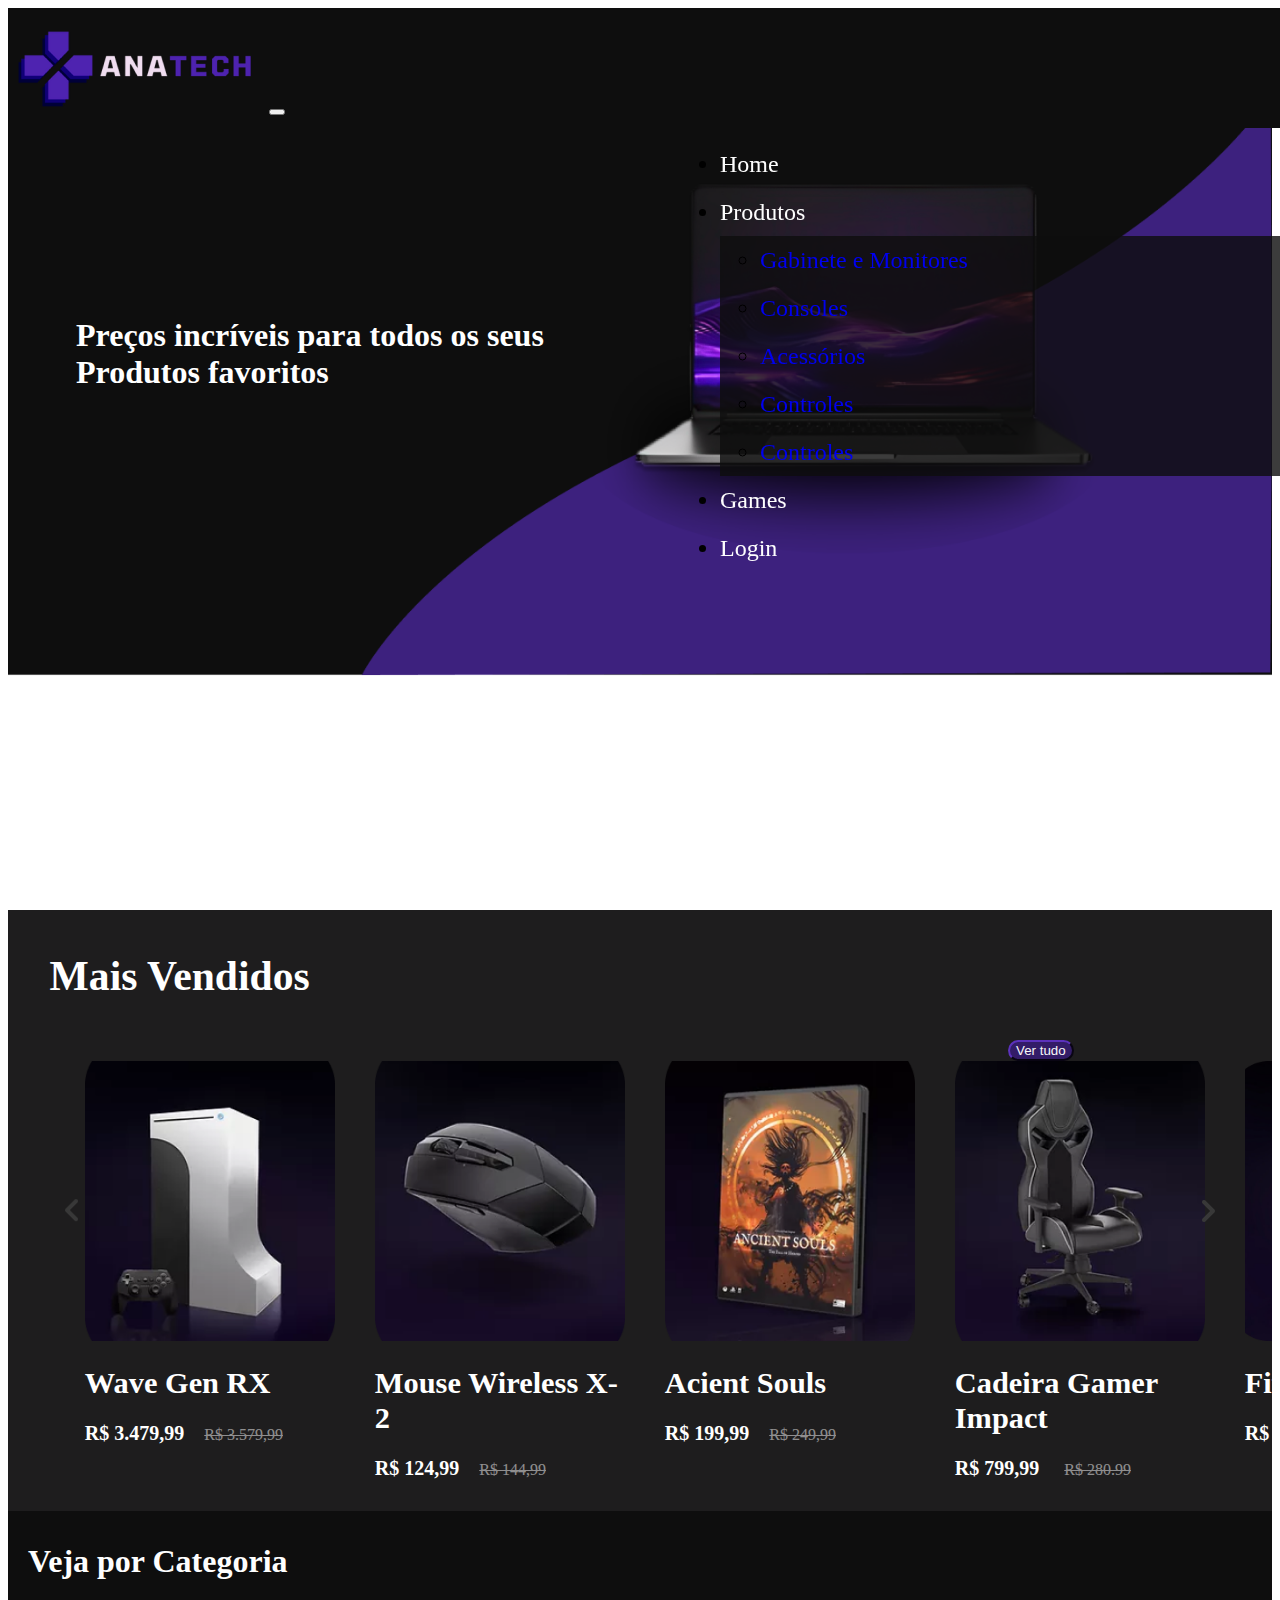
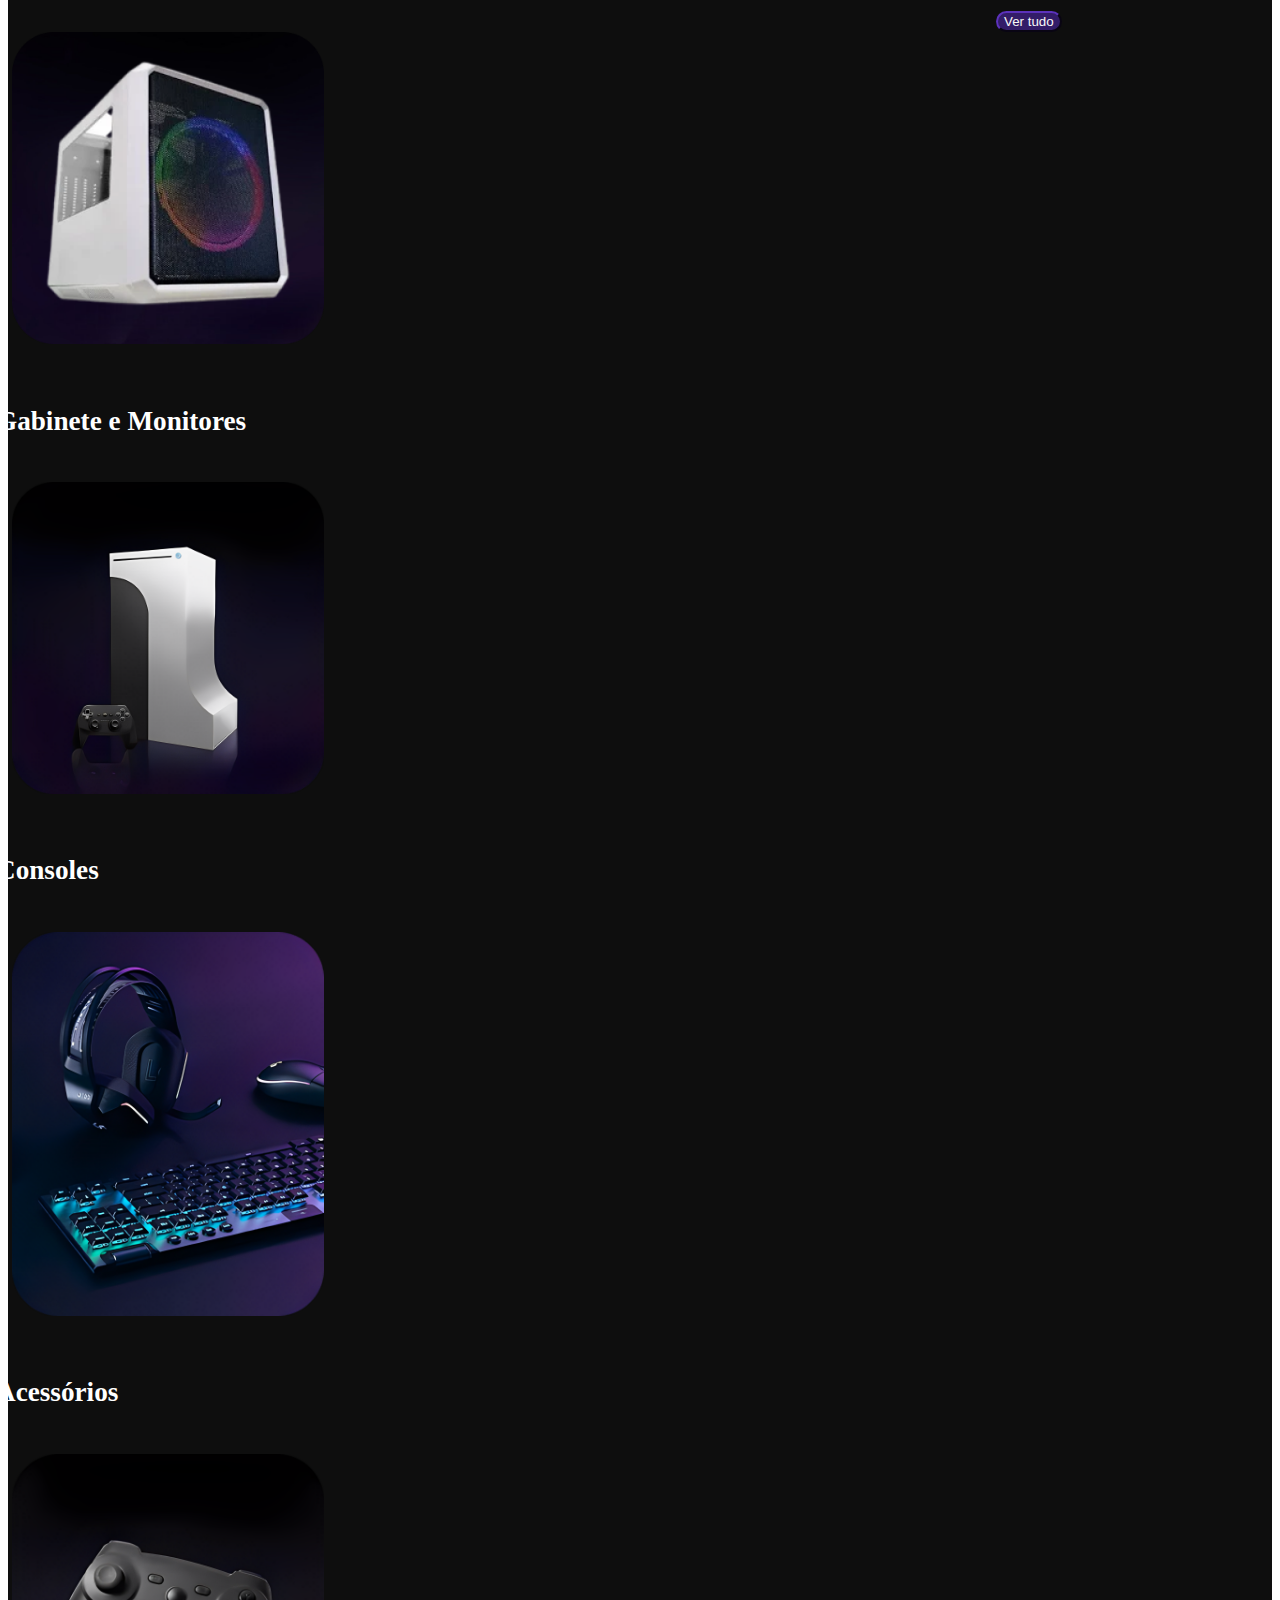
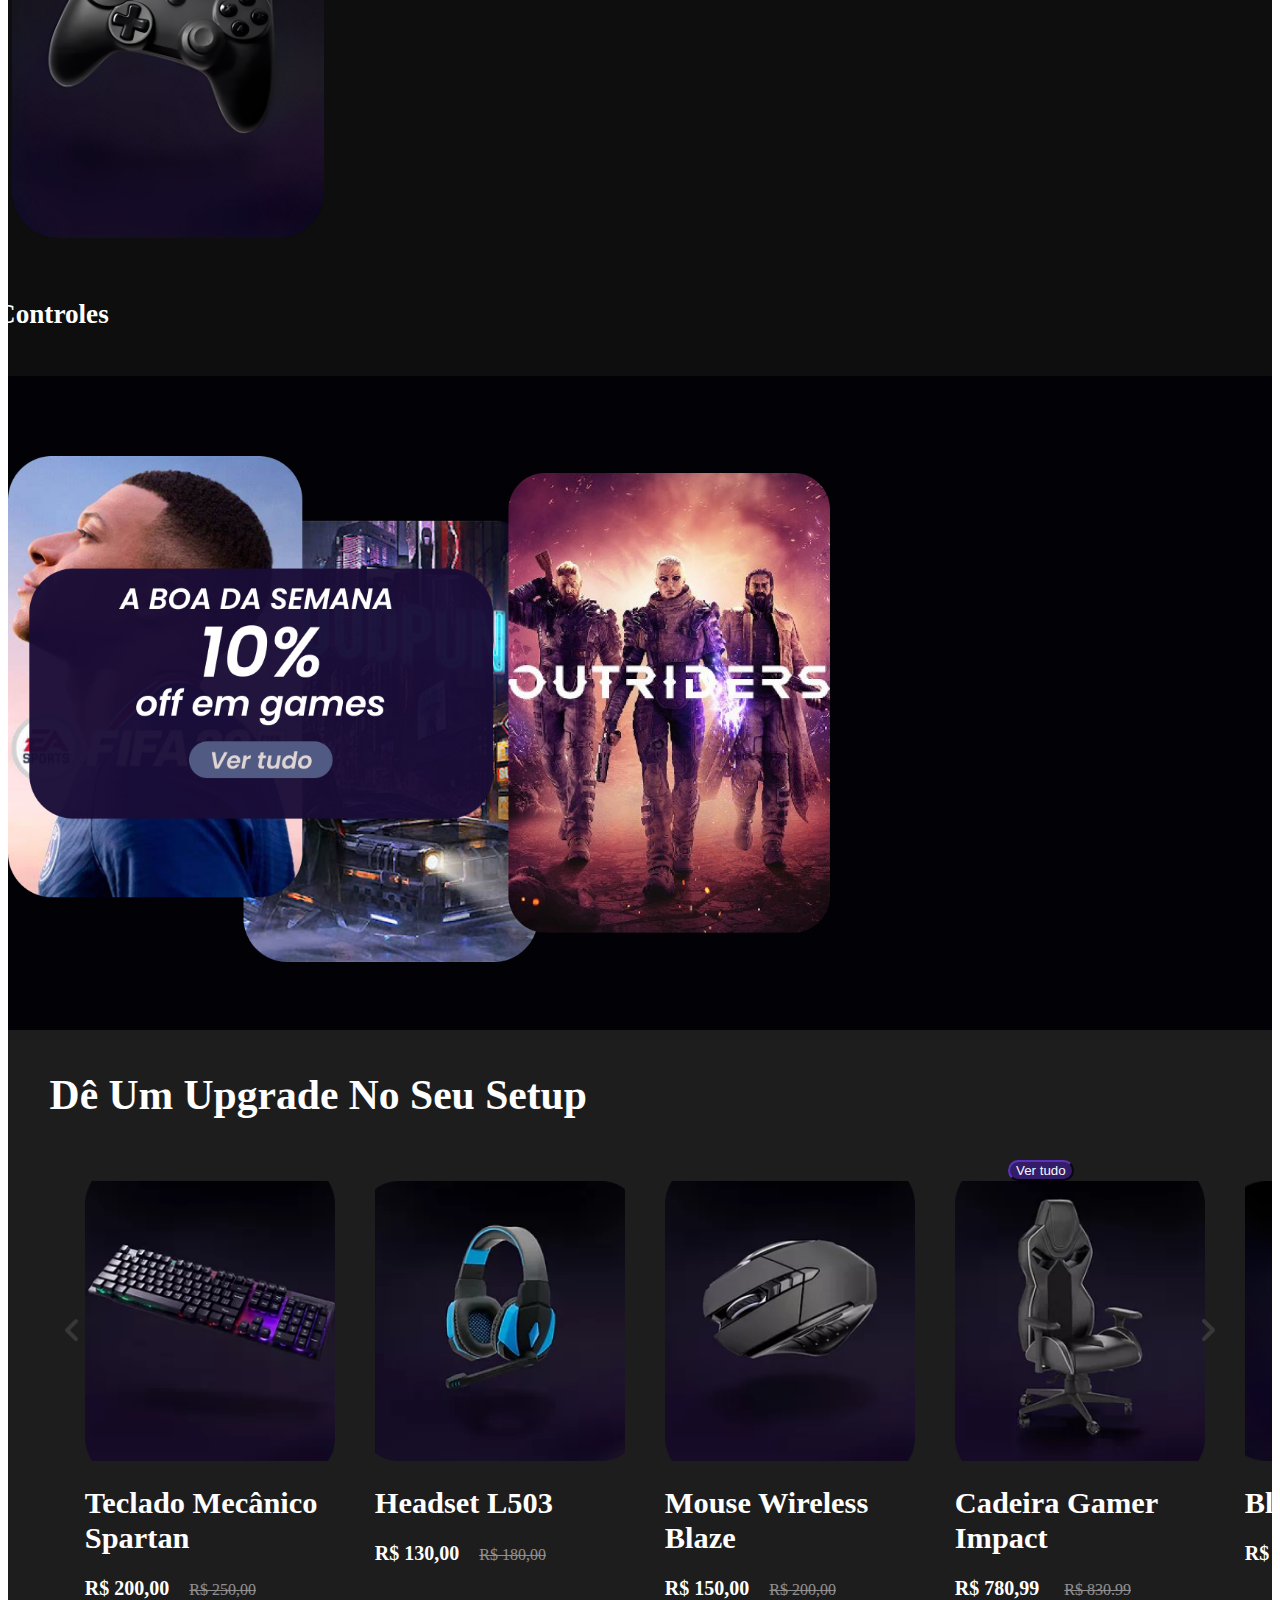
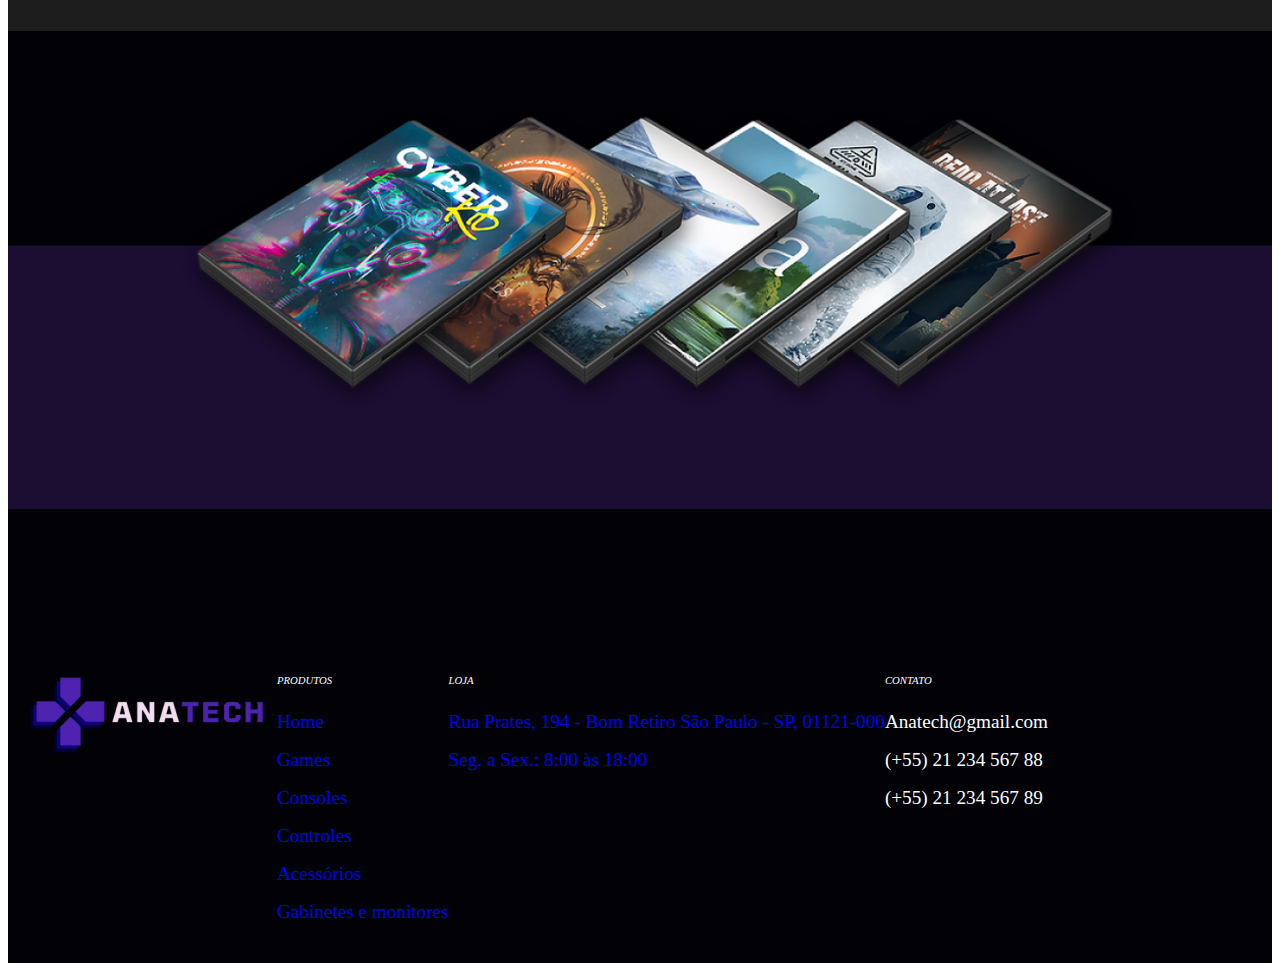
==== commit 17089e50: "Prontoo" ====
--- a/equipamentos/index.html
+++ b/equipamentos/index.html
@@ -17,38 +17,45 @@
         <section id="homee">
             <nav class="navbar navbar-expand-lg  ">
                 <div class="container-fluid">
-                    <a class="navbar-brand" href="#" id="logo"><img src="img/logo.png" alt=""></a> <!--LOGO-->
-                    <button class="navbar-toggler" type="button" data-bs-toggle="collapse" data-bs-target="#navbarScroll" aria-controls="navbarScroll" aria-expanded="false" aria-label="Toggle navigation">
-                        <span class="navbar-toggler-icon"></span>
+                    <a class="navbar-brand" href="index.html" id="logo"><img src="img/logo.png" alt=""></a> <!--LOGO-->
+                    <button class="navbar-toggler" type="button" data-bs-toggle="collapse" data-bs-target="#navbarSupportedContent" aria-controls="navbarSupportedContent" aria-expanded="false" aria-label="Toggle navigation">
+                      <span class="navbar-toggler-icon"></span>
                     </button>
-                    <div class="collapse navbar-collapse" id="navbarScroll">
-                        <ul class="navbar-nav me-auto my-2 my-lg-0 navbar-nav-scroll" style="--bs-scroll-height: 100px;">
-                            <li class="nav-item  ">
-                            <a class="nav-link active" aria-current="page" href="index.html">Home</a>
-                            </li>
-                            <li class="nav-item dropdown">
-                                <a class="nav-link dropdown-toggle active" href="#" id="navbarScrollingDropdown" role="button" data-bs-toggle="dropdown" aria-expanded="false">
-                                Produtos
-                                </a>
-                                <ul class="dropdown-menu active" aria-labelledby="navbarScrollingDropdown">
+                    <div class="collapse navbar-collapse" id="navbarSupportedContent">
+                      <ul class="navbar-nav me-auto mb-2 mb-lg-0">
+                        <li class="nav-item">
+                          <a class="nav-link active" aria-current="page" href="index.html">Home</a>
+                        </li>
+                        
+                        <li class="nav-item dropdown">
+                          <a class="nav-link dropdown-toggle" href="#" id="navbarDropdown" role="button" data-bs-toggle="dropdown" aria-expanded="false">
+                            Produtos
+                          </a>
+                            <ul class="dropdown-menu" aria-labelledby="navbarDropdown">
+
                                 <li><a class="dropdown-item" href="gabinemonitores.htm">Gabinete e Monitores</a></li>
-                                
+
                                 <li><a class="dropdown-item" href="console.html">Consoles</a></li>
-                                <li><a class="dropdown-item" href="#">Acessórios</a></li>
+
+                            
+                                <li><a class="dropdown-item" href="acessorios.html">Acessórios</a></li>
+
                                 <li><a class="dropdown-item" href="controle.html">Controles</a></li>
-                                </ul>
-                            </li>
-                            <li class="nav-item">
-                                <a class="nav-link active" href="games.html">Games</a>
-                            </li>
-                            <li class="nav-item">
-                                <a class="nav-link active" href="">Login</a>
-                            </li>
-                        </ul>
-                        
-                    </div>
-                </div>
-            </nav>
+
+                                <li><a class="dropdown-item" href="controle.html">Controles</a></li>
+                          </ul>
+                        </li>
+                        <li class="nav-item">
+                            <a class="nav-link active" href="games.html">Games</a>
+                        </li>
+                        <li class="nav-item">
+                            <a class="nav-link active" href="login.html">Login</a>
+                        </li>
+                      </ul>
+                      
+                    </div>
+                  </div>
+                </nav>
             
             <section class="homee">
               <div class="row align-items-start">
--- a/equipamentos/css/style.css
+++ b/equipamentos/css/style.css
@@ -30,19 +30,7 @@
 .navbar-brand2{
   margin-top:0.5em ;
 }
-.dropdown-item {
-  display: block;
-  width: 100%;
-  padding: 0.25rem 1rem;
-  clear: both;
-  font-weight: 400;
-  color: #f9fafb;
-  text-align: inherit; 
-  text-decoration: none; 
-  white-space: nowrap;
-  background-color: transparent;
-  border: 0;
-}
+
 
 /* HOME*/
 #homee{/* imagem de fundo*/
@@ -358,7 +346,7 @@
   }
  
   .product{
-    margin-top: -17em;
+    margin-top: -18em;
   }
   .btn-light{
     margin-left: 22em;
@@ -378,11 +366,127 @@
   .img-fluid {
     max-width: 80%;
   }
-}
-
-
-
-
-
-
-
+
+  
+}
+@media screen and (max-width:769px){
+  .navbar-brand{
+    margin-top:-1.3em ;
+  }
+  #tithome{
+    margin-top: -4.5em;
+    margin-right: 3em;
+  }
+  .product{
+    margin-top: -16em;
+  }
+  .btn-light{
+    margin-left: 39em;
+    border-radius: 5em;
+  }
+  #botao{
+    top:-5em;
+    margin-left:40em;
+  }
+  .card-img-top{
+    min-width: 93%;
+  }
+ .semana-jogos{
+   margin-bottom: 15em;
+ }
+ 
+  
+}
+@media screen and (max-width:1024px){
+  .navbar-brand{
+    margin-top:0.4em ;
+  }
+  .navbar-expand-lg .navbar-collapse{
+    margin-left: 12em;
+  }
+  #tithome{
+    margin-top: -4.5em;
+    margin-right: 3em;
+  }
+  .product{
+    margin-top: -16em;
+  }
+  .btn-light{
+    margin-left: 55em;
+    border-radius: 5em;
+  }
+  #botao{
+    top:-5em;
+    margin-left:55em;
+  }
+  #tithome{
+    margin-top: -4.5em;
+    margin-right: 3em;
+  }
+  .product{
+    margin-top: -16em;
+  }
+  .btn-light{
+    margin-left:55em;
+    border-radius: 5em;
+  }
+  #botao{
+    top:-5em;
+    margin-left:55em;
+  }
+  .semana-jogos{
+    margin-bottom: 15em;
+  }
+  .card-img-top{
+    min-width: 95%;
+  }
+}
+@media screen and (max-width:1024px){
+
+  .navbar-expand-lg .navbar-collapse{
+    margin-left: 12em;
+  }
+  #tithome{
+    margin-top: -4.5em;
+    margin-right: 3em;
+  }
+  .product{
+    margin-top: -16em;
+  }
+  .btn-light{
+    margin-left: 55em;
+    border-radius: 5em;
+  }
+  #botao{
+    top:-5em;
+    margin-left:55em;
+  }
+  #tithome{
+    margin-top: -4.5em;
+    margin-right: 3em;
+  }
+  .product{
+    margin-top: -16em;
+  }
+  .btn-light{
+    margin-left:55em;
+    border-radius: 5em;
+  }
+  #botao{
+    top:-5em;
+    margin-left:55em;
+  }
+  .semana-jogos{
+    margin-bottom: 15em;
+  }
+  .card-img-top{
+    min-width: 95%;
+  }
+
+}
+
+@media screen and (max-width:2560px){
+  .navbar-brand{
+    margin-top:0.4em ;
+  }
+}
